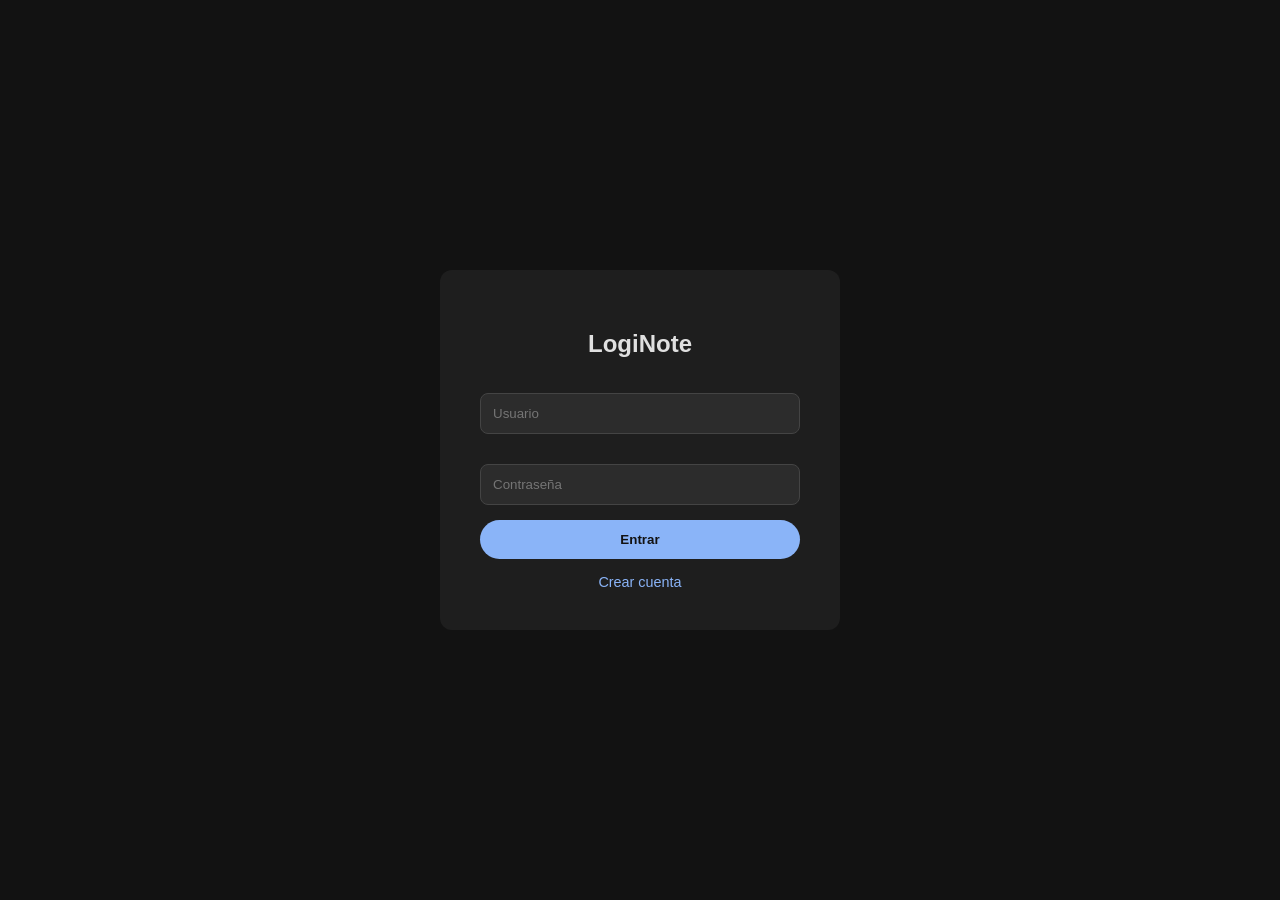
==== templates/login.html @ f564b83c "Add files via upload" ====
<!DOCTYPE html>
<html lang="es">
<head>
    <meta charset="UTF-8">
    <title>LogiNote | Login</title>
    <style>
        body { background-color: #121212; color: #e0e0e0; font-family: sans-serif; display: flex; justify-content: center; align-items: center; height: 100vh; margin: 0; }
        .card { background: #1e1e1e; padding: 40px; border-radius: 12px; width: 320px; text-align: center; }
        input { width: 100%; padding: 12px; margin: 15px 0; background: #2c2c2c; border: 1px solid #444; color: white; border-radius: 8px; box-sizing: border-box; }
        button { background: #8ab4f8; color: #121212; border: none; padding: 12px 20px; cursor: pointer; border-radius: 20px; font-weight: bold; width: 100%; }
        a { color: #8ab4f8; font-size: 0.9em; text-decoration: none; display: block; margin-top: 15px; }
    </style>
</head>
<body>
    <div class="card">
        <h2>LogiNote</h2>
        <form method="POST">
            <input type="text" name="username" placeholder="Usuario" required>
            <input type="password" name="password" placeholder="Contraseña" required>
            <button type="submit">Entrar</button>
        </form>
        <a href="/register">Crear cuenta</a>
    </div>
</body>
</html>
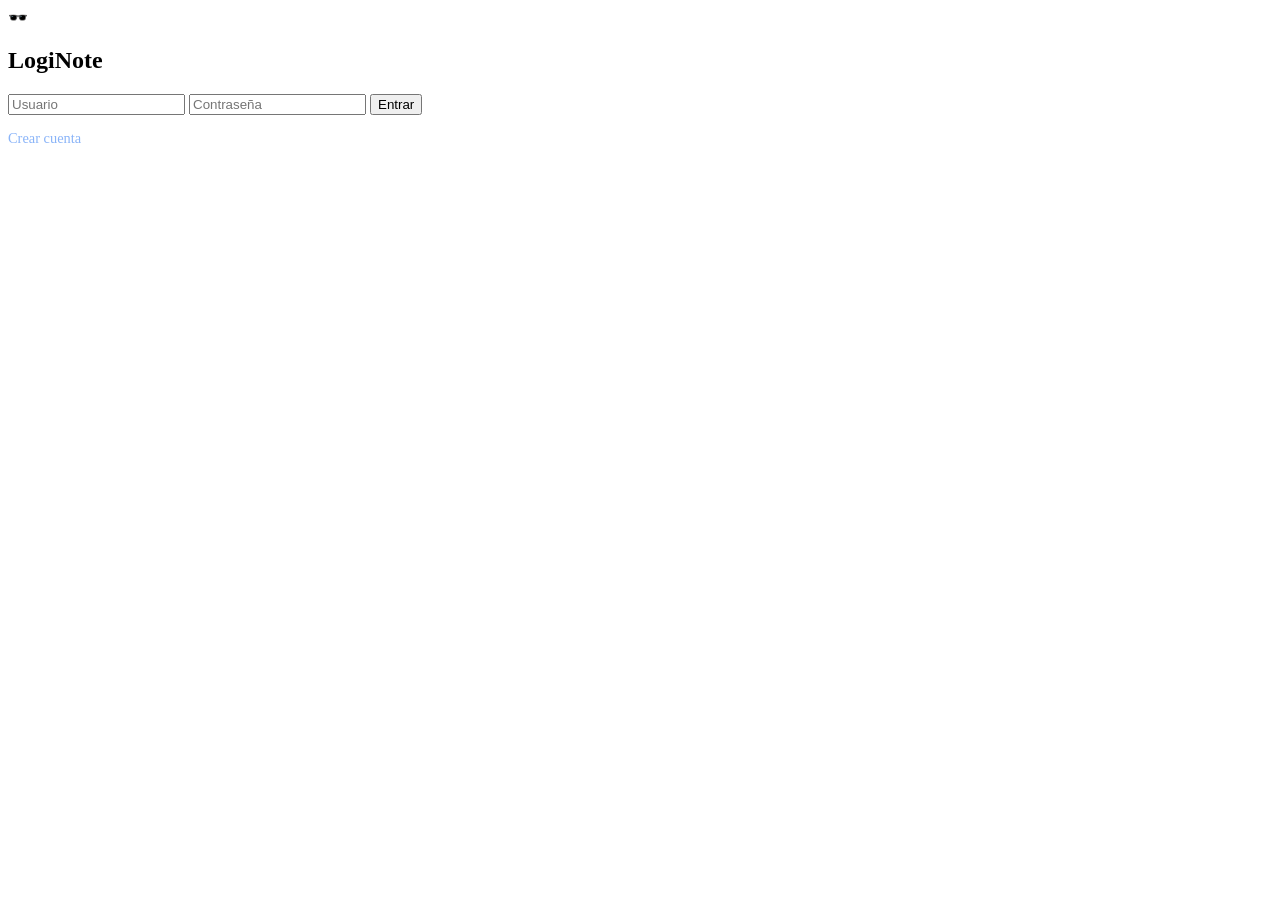
==== commit 8750b6f8: "Add files via upload" ====
--- a/templates/login.html
+++ b/templates/login.html
@@ -3,23 +3,18 @@
 <head>
     <meta charset="UTF-8">
     <title>LogiNote | Login</title>
-    <style>
-        body { background-color: #121212; color: #e0e0e0; font-family: sans-serif; display: flex; justify-content: center; align-items: center; height: 100vh; margin: 0; }
-        .card { background: #1e1e1e; padding: 40px; border-radius: 12px; width: 320px; text-align: center; }
-        input { width: 100%; padding: 12px; margin: 15px 0; background: #2c2c2c; border: 1px solid #444; color: white; border-radius: 8px; box-sizing: border-box; }
-        button { background: #8ab4f8; color: #121212; border: none; padding: 12px 20px; cursor: pointer; border-radius: 20px; font-weight: bold; width: 100%; }
-        a { color: #8ab4f8; font-size: 0.9em; text-decoration: none; display: block; margin-top: 15px; }
-    </style>
+    <link rel="stylesheet" href="{{ url_for('static', filename='style.css') }}">
 </head>
 <body>
-    <div class="card">
+    <div class="container">
+        <div class="pantro-avatar">🕶️</div>
         <h2>LogiNote</h2>
         <form method="POST">
             <input type="text" name="username" placeholder="Usuario" required>
             <input type="password" name="password" placeholder="Contraseña" required>
             <button type="submit">Entrar</button>
         </form>
-        <a href="/register">Crear cuenta</a>
+        <a href="/register" style="color: #8ab4f8; font-size: 0.9em; text-decoration: none; display: block; margin-top: 15px;">Crear cuenta</a>
     </div>
 </body>
-</html>
+</html>
